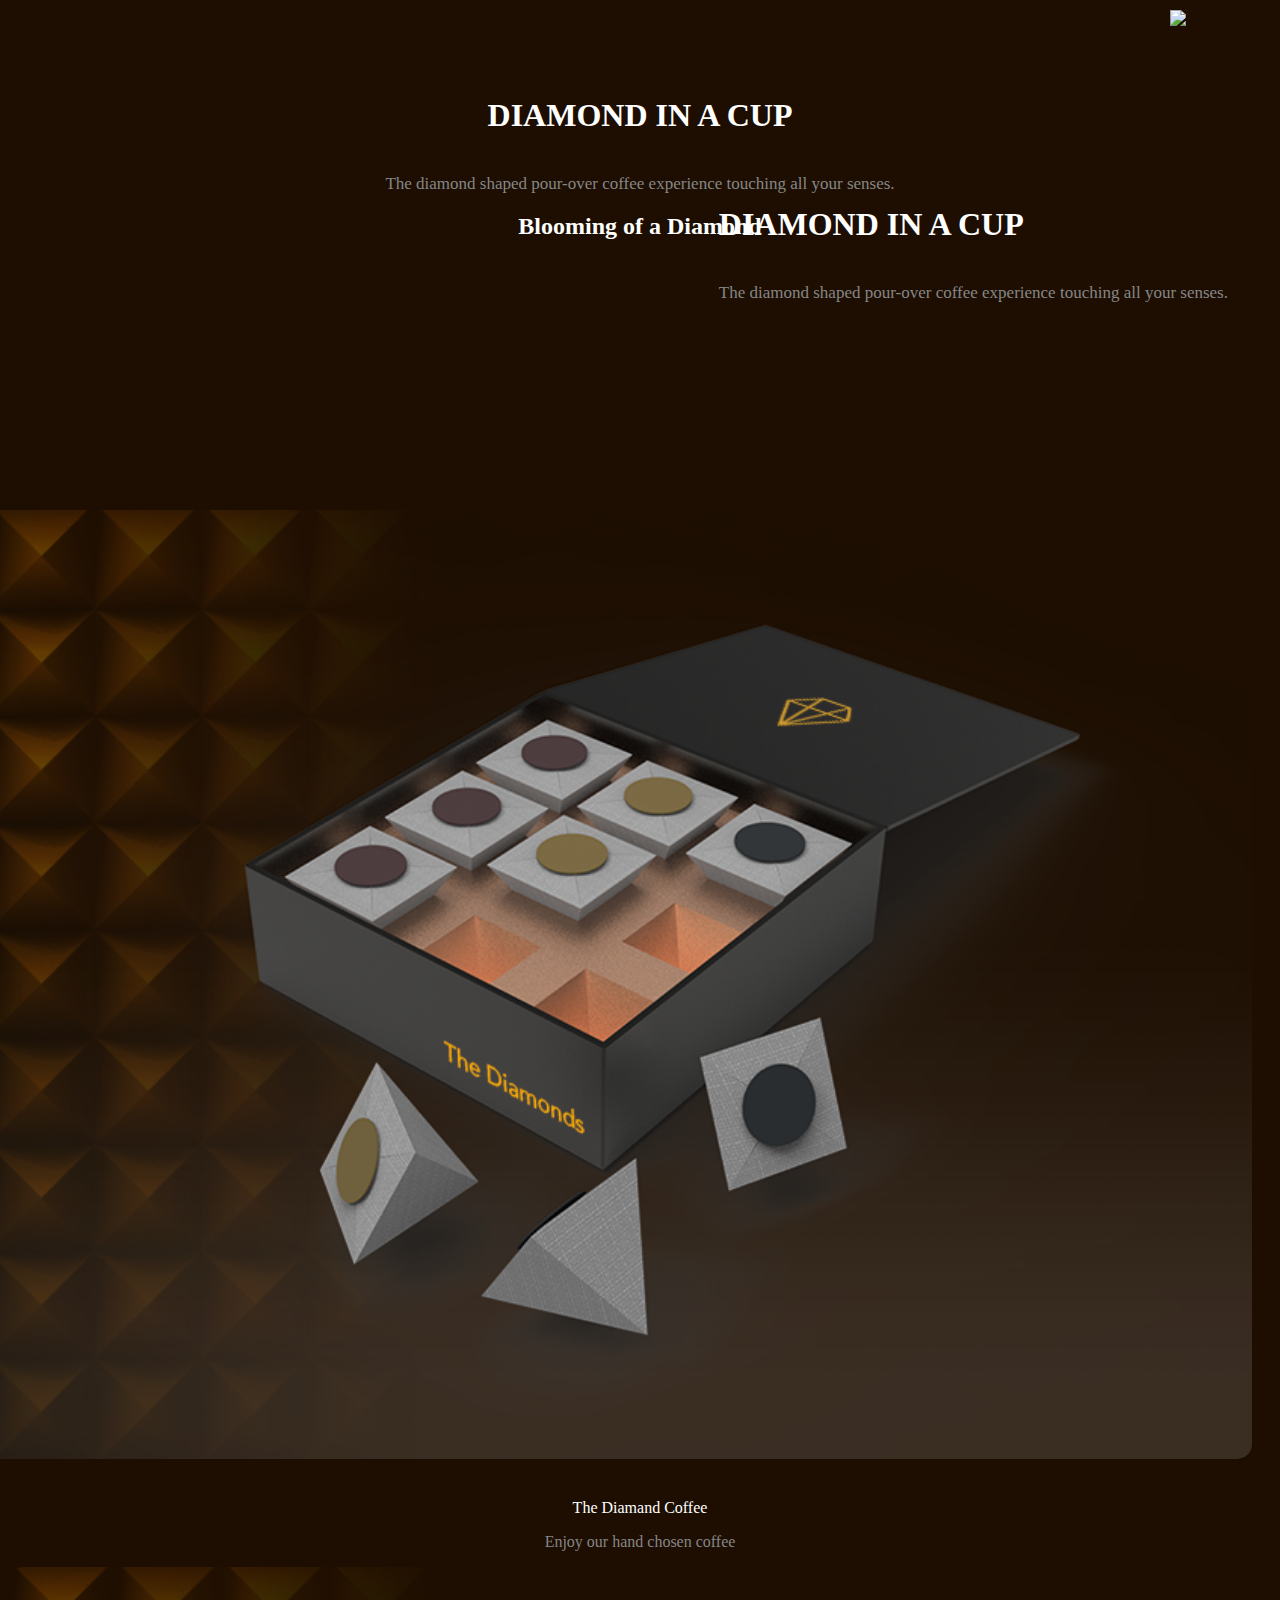
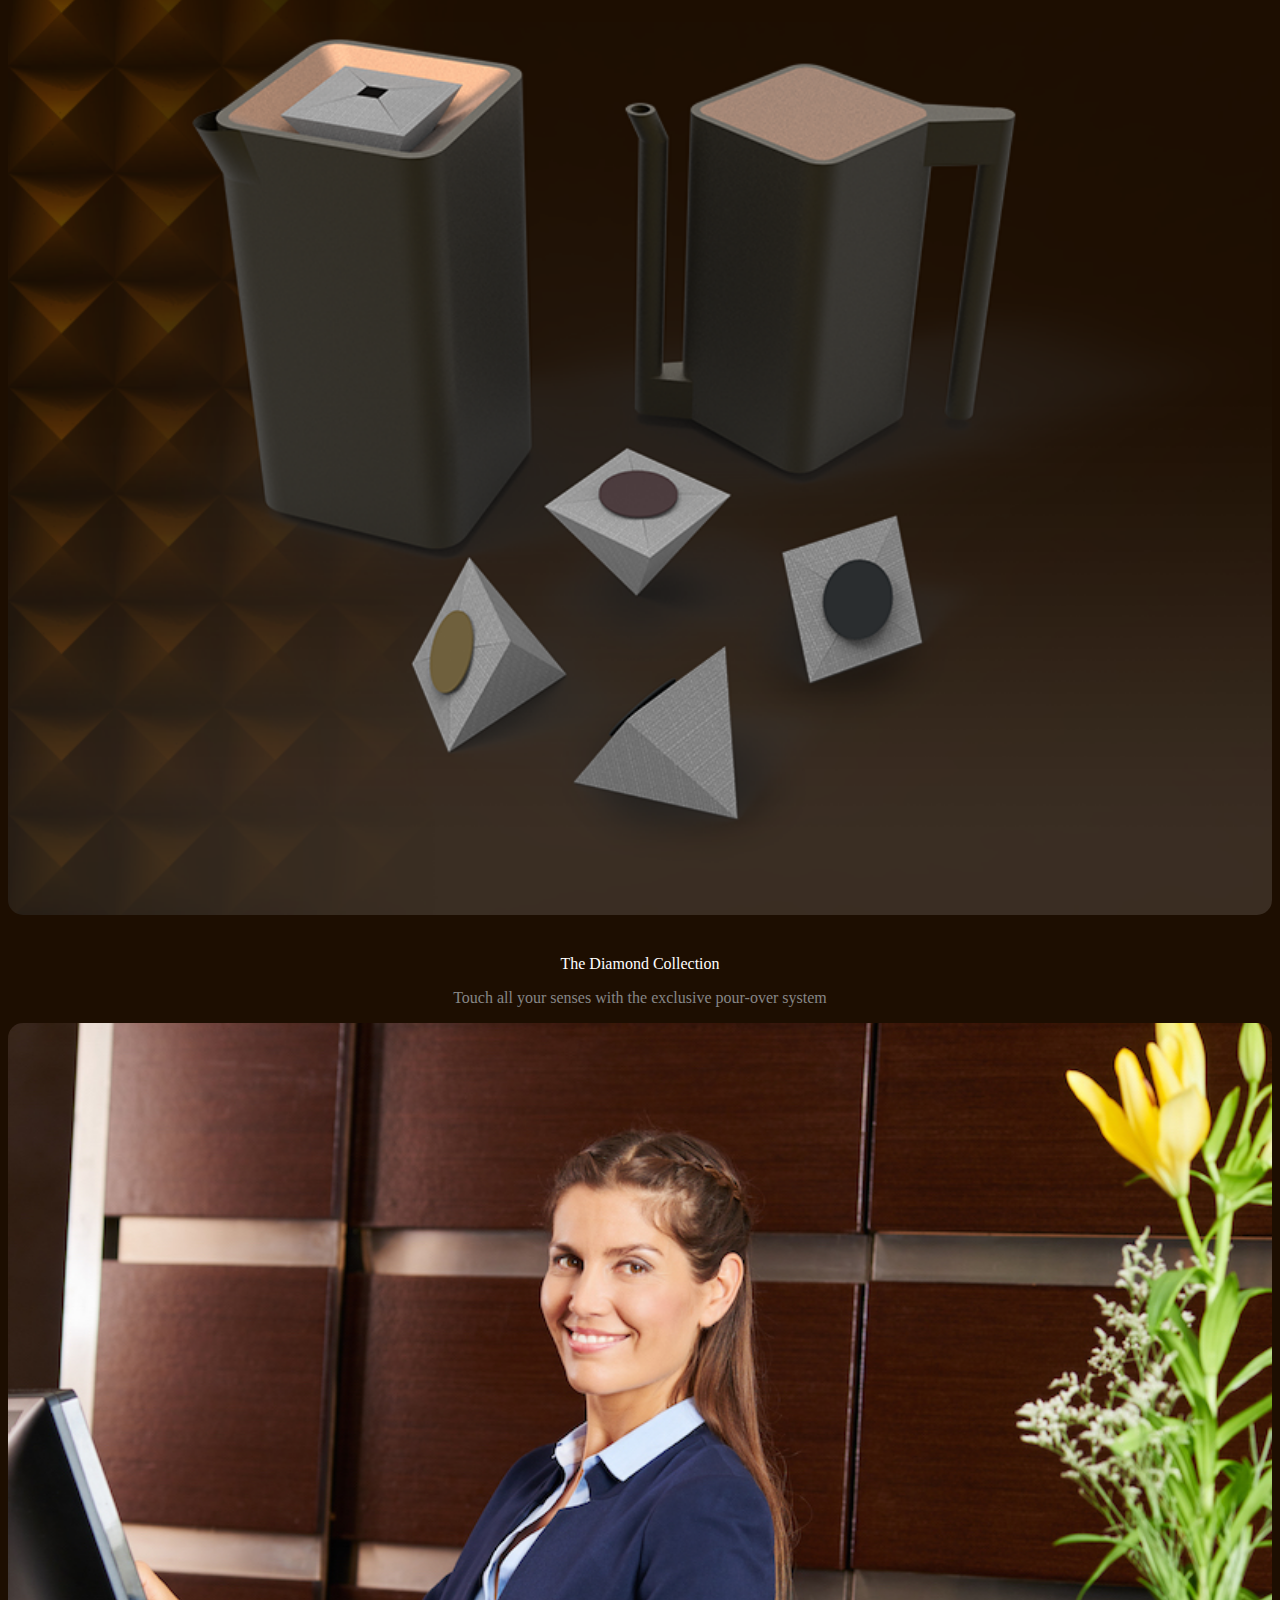
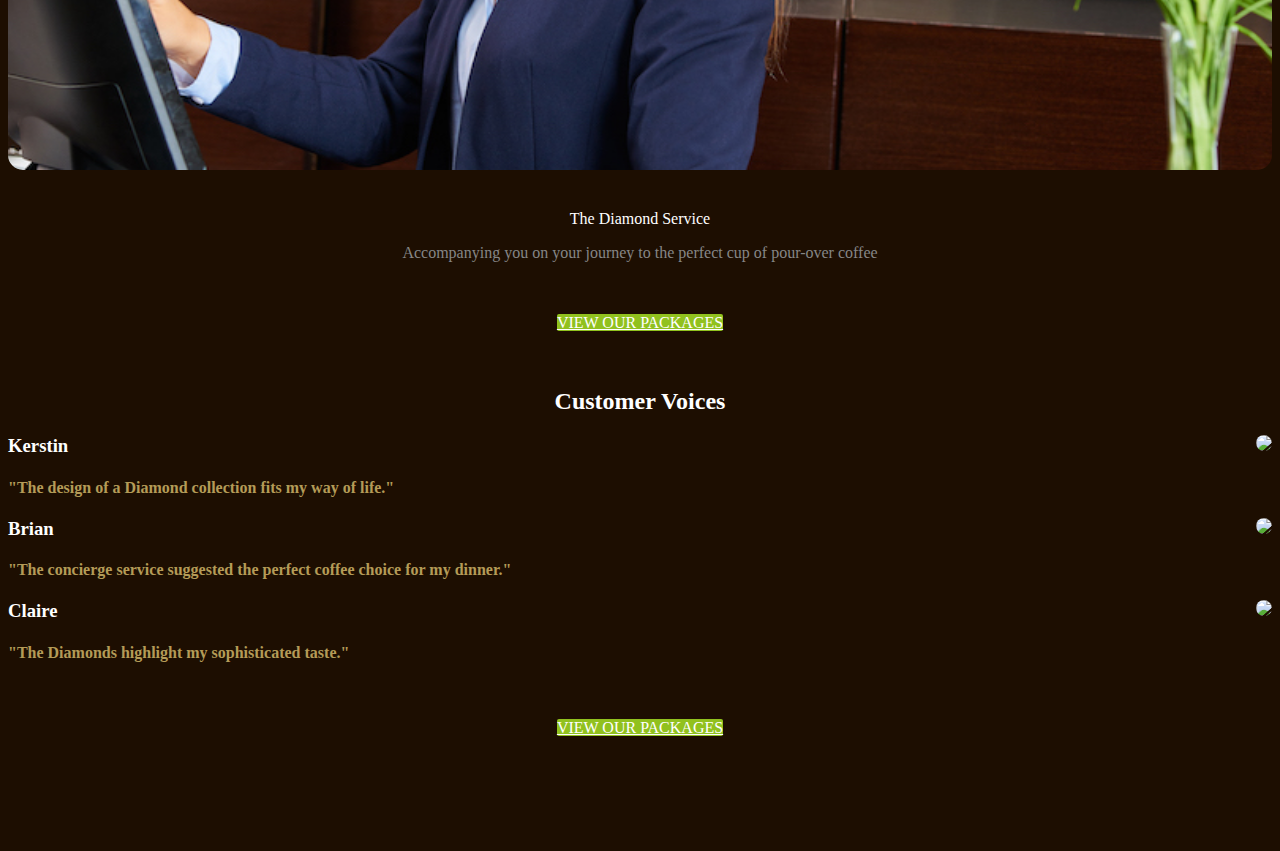
==== index.html @ 7eec51ab "Update graphics" ====
<!doctype html>
<!--[if lt IE 7]>
	<html class="no-js lt-ie9 lt-ie8 lt-ie7" lang=""> <![endif]-->
<!--[if IE 7]>
	<html class="no-js lt-ie9 lt-ie8" lang=""> <![endif]-->
<!--[if IE 8]>
	<html class="no-js lt-ie9" lang=""> <![endif]-->
<!--[if gt IE 8]><!-->
<html class="no-js" lang="" style="overflow-x: hidden;">
<!--<![endif]-->

<head>
  <meta charset="UTF-8">
  <meta http-equiv="X-UA-Compatible" content="IE=edge,chrome=1">
  <title>Pour-Over Coffee</title>
  <meta name="robots" content="index">
  <meta name="viewport" content="width=device-width, initial-scale=1">

  <link rel="shortcut icon" href="favicon.ico" type="image/x-icon" />
  <link rel="icon" href="favicon.ico" type="image/x-icon" />
  <link href="portal/css/bootstrap.min.css" rel="stylesheet" type="text/css">
  <link href="portal/css/main.min.css" rel="stylesheet" type="text/css" />
  <link href="common/skripts/font-awesome/css/font-awesome.min.css" rel="stylesheet" type="text/css" />

  <script src="portal/skripts/cycon.php.js"></script>
  <script data-main="portal/skripts/main" src="portal/skripts/lib/requirejs/require.min.js" async></script>

  <link href="assets/css/customized.css" rel="stylesheet" type="text/css">
  <noscript><img height="1" width="1" style="display:none"
  src="https://www.facebook.com/tr?id=1434436959980967&ev=PageView&noscript=1"
  /></noscript>
</head>
<body>
  
  <!-- 
####################################################################################################
NAVIGATION BAR
####################################################################################################
-->

  <header class="header">
    <div class="container">
      <div class="row">
        <div class="col-xs-12">
          <nav class="navbar navbar-main navbar-inverse" role="navigation" style="margin-top: 20px">
              <!-- <a href="" target="_self"><img class="graphic logo" src="assets/beans.svg"></a> -->
          </nav>
      </div>
    </div>
    </div>
  </header>

  <!-- 
####################################################################################################
PITCH SECTION - (Image on left - Text on right)
####################################################################################################
-->

  <div class="slider main-stage emotional" id="scroll-emotional" style="height: 70%; background-image: url('assets/pitchImage.png'); background-size: cover;">
  <img src="assets/diamond.png" style="position: absolute; top: 10px; right: 10px; width: 100px; height: auto;"/>   
    <div id="slider-342" class="slider-container" data-cycon-module="element-slider" data-option-carousel="false" data-option-paginationSelector="slider-pagination-main"
      data-option-duration="500" data-option-autoplay="1000000" data-option-paginationSelector="false">
      <div class="slider-stage">
        <div class="slider-slide">
          <div class="container-main-stage">
            <div class="graphic-main-stage">
              <div class="wrapper no-select">
                <!-- <img src="assets/pitchImage.png" style="margin-left: 50%; transform: translateX(-50%);" />            -->
<!-- <img src="http://via.placeholder.com/350x300" style="margin-left: 50%; transform: translateX(-50%); margin-bottom: 50px" /> -->
              </div>
              <div class="text-main-stage hidden-xs" style="position: absolute; margin-right: 30px !important; right: 10px;">
                <h2 class="h2 hidden-xs
" style="padding: 0 12px; padding-top: 30%; font-size: 32px;">
                  DIAMOND IN A CUP
                </h2>
                <p class="hidden-xs
" style="
                    color: black;
                    font-size: 17px;
                    margin-top: 40px;
                    padding: 0 12px;
                    ">The diamond shaped pour-over coffee experience touching all your senses.</p>
              </div>
            </div>
          </div>
        </div>
      </div>
      <div class="control control-left"></div>
      <div class="control control-right"></div>
      <div class="slider-pagination-main"></div>
    </div>
  </div>

   <div class="col-xs-12 center callToAction" style=" padding: 20px 0;">
      <div class="row">
          <div class="text-main-stage hidden-md">
            <h2 class="h2" style="padding: 0 12px; padding-top: 30px; font-size: 32px;">
              DIAMOND IN A CUP
            </h2>
            <p style="
                color: black;
                font-size: 17px;
                margin-top: 40px;
                padding: 0 12px;
                ">The diamond shaped pour-over coffee experience touching all your senses.</p>
          </div>
    </div>
   <div class="mb-96"></div>
   <div class="row text">
          <div class="col-xs-12">
            <h2>Blooming of a Diamond</h2>
          </div>
      </div>

  <!-- 
####################################################################################################
TEXT-ONLINE SECTION - (Text on left)
####################################################################################################
-->

  <!--
<section class="background-coffee-fruit">
	<div id="about" class="container">
		<div class="row">
			<div class="col-xs-12 col-md-4">
				<div class="mb-128"></div>
				<h2 class="h2 xl lyon mb-48">Kaffee<br /> trifft
					<br /> Frucht
				</h2>
				<div class="text text-large">
					<p><span style="font-weight: 400;">ffeel: ist ein natürliches Erfrischungsgetränk, das die belebende Wirkung von Cold Brew Coffee und den frischen Geschmack von Superfruits zusammenbringt.</span></p>
					<div class="mb-48 mb-128-small"></div>
				</div>
			</div>
			<div class="col-xs-12 col-xs-full col-sm-10 col-sm-offset-1 col-md-8 col-md-offset-0">
				<div class="mb-48"></div>
				<div id="bodymovin"></div>
				<div class="mb-48"></div>
			</div>
		</div>
	</div>
</section>
-->

  <!-- 
####################################################################################################
FEATURES - (Icons with Headline and Subheadline)
####################################################################################################
-->
  <div id="scroll-actionShot" class="actionShot" style="min-height: 250px;">
  </div>
  <section class="background-story dark features">
    <div class="container">
      <div class="mb-48"></div>
      <div class="row">
        <div class="col-xs-12 col-md-4 mb-96 absatz-story" id="scroll-feature1">
          <div class="row">
            <div class="col-xs-12 col-md-8 col-md-offset-2">
              <div class="text text-medium text-center">
                <img class="graphic story" src="assets/icon1.png" alt="%FEATURE_1%!"  style="width: 100% !important; height: auto; border-radius: 15px; margin-bottom: 20px; margin-left:-40px"/>
                <p class="text larseit-medium">The Diamand Coffee</p>
                <p><span style="font-weight: 400;">Enjoy our hand chosen coffee</span></p>
              </div>
            </div>
          </div>
        </div>
        <div class="col-xs-12 col-md-4 mb-96 absatz-story" id="scroll-feature2">
          <div class="row">
            <div class="col-xs-12 col-md-8 col-md-offset-2">
              <div class="text text-medium text-center">
                <img class="graphic story" src="assets/icon2.png" alt="%FEATURE_2%!"  style="width: 100% !important; height: auto; border-radius: 15px; margin-bottom: 20px;"/>
                <p class="text larseit-medium">The Diamond Collection</p>
                <p><span style="font-weight: 400;">Touch all your senses with the exclusive pour-over system</span></p>
              </div>
            </div>
          </div>
        </div>
        <div class="col-xs-12 col-md-4 mb-96 absatz-story" id="scroll-feature3">
          <div class="row">
            <div class="col-xs-12 col-md-8 col-md-offset-2">
              <div class="text text-medium text-center">
                <img class="graphic story" src="assets/icon3.jpg" alt="%FEATURE_3%!" style="width: 100% !important; height: auto; border-radius: 15px; margin-bottom: 20px;"/>
                <p class="text larseit-medium">The Diamond Service</p>
                <p><span style="font-weight: 400;">Accompanying you on your journey to the perfect cup of pour-over coffee</span></p>
              </div>
            </div>
          </div>
        </div>
      </div>
  </section>

    <div class="col-xs-12 center callToAction" style=" padding: 20px 0;">
      <div class="row">
      <!-- <h3 style="margin-bottom: 20px;
    margin: 0 40px 20px;">Hand crafted coffee. <br/> Made simple.</h3> -->
        <p><a href="product.html" type="button" class="btn btn-default btn-lg tryButton productButton" id="scroll-productButton-middle">View our packages</a></p>
      </div>
    </div>
    <div class="mb-96"></div>

<!-- 
  ####################################################################################################
  TESTIMONIALS
  ####################################################################################################
  -->

  <section class="testimonials">
    <div id="sorten" class="container">
    <div class="mb-96"></div>
      <div class="row">
        <div class="col-xs-12 text-center mb-96">
          <h2 class="h2" id="customer-voices">Customer Voices</h2>
        </div>
      </div>
      <div class="row mb-24">
          <div class="col-s-12 col-md-4">
              <div class="mobile-center">
              <img class="graphic product" src="assets/customer1.jpg" style="border-radius: 5000px; max-width: 200px; float: right;"/>
              </div>
          </div>
          <div class="col-xs-12 col-sm-8 col-md-8">
              <div class="mobile-center">
              <h3 style="margin-bottom: 10px">Kerstin</h3>
              <h4 style="color: #b49b57!important">"The design of a Diamond collection fits my way of life."</h4>
              </div>
          </div>
      </div>  
      <div class="row mb-24">
          <div class="col-s-12 col-md-4">
              <div class="mobile-center">
              <img class="graphic product" src="assets/customer3.jpg" style="border-radius: 5000px; max-width: 200px; float: right;"/>
              </div>
          </div>
          <div class="col-xs-12 col-sm-8 col-md-8">
              <div class="mobile-center">
              <h3 style="margin-bottom: 10px">Brian</h3>
              <h4 style="color: #b49b57!important">"The concierge service suggested the perfect coffee choice for my dinner."</h4>
              </div>
          </div>
      </div> 
      <div class="row mb-24">
          <div class="col-s-12 col-md-4">
              <div class="mobile-center">
              <img class="graphic product" src="assets/customer2.jpg" style="border-radius: 5000px; max-width: 200px; float: right;"/>
              </div>
          </div>
          <div class="col-xs-12 col-sm-8 col-md-8"  id="scroll-last-voice">
              <div class="mobile-center">
              <h3 style="margin-bottom: 10px">Claire</h3>
              <h4 style="color: #b49b57!important">"The Diamonds highlight my sophisticated taste."</h4>
              </div>
          </div>
      </div>  
    </div>
  </section>

    <div class="col-xs-12 center callToAction" id="scroll-last-calltoaction" style=" padding: 20px 0;">
      <div class="row">
      <!-- <h3 style="margin-bottom: 20px;
    margin: 0 40px 20px;">Hand crafted coffee. <br/> Made simple.</h3> -->
        <p><a href="product.html" type="button" class="btn btn-default btn-lg tryButton productButton" id="scroll-productButton-bottom">View our packages</a></p>
      </div>
    </div>
    <div class="mb-96"></div>

<!-- 
	####################################################################################################
	SHOWROOM - (Show available products and offer call to action)
	####################################################################################################
	-->
<!--
  <section class="background-white showroom">
    <div id="sorten" class="container">
      <div class="row">
        <div class="col-xs-12 text-center mb-96">
          <div class="mb-128"></div>
          <h2 class="h2">%SHOWROOM_HAED%!</h2>
        </div>
      </div>
      <div class="row">
        <div class="col-xs-12 col-md-4 mb-96">
          <div class="row">
            <div class="col-xs-10 col-xs-offset-1 col-sm-8 col-sm-offset-2 col-md-12 col-md-offset-0 text-center">
              <img class="graphic product" src="assets/showroom/showroom_product_1.jpg" alt="Product 1" />
            </div>
          </div>
          <div class="row">
            <div class="col-xs-12 col-sm-offset-2 col-sm-8 col-md-offset-0 col-md-12">
              <div class="mb-24">
                <p class="text text-large text-center larseit-medium">%PRODUCT_NAME_1%!</p>
              </div>
              <div class="text text-medium text-center">
                <p><span style="font-weight: 400;">%PRODUCT_DESCRIPTION_1%!</span></p>
              </div>
            </div>
          </div>
        </div>
        <div class="col-xs-12 col-md-4 mb-96">
          <div class="row">
            <div class="col-xs-10 col-xs-offset-1 col-sm-8 col-sm-offset-2 col-md-12 col-md-offset-0 text-center">
              <img class="graphic product" src="assets/showroom/showroom_product_2.jpg" alt="Product 2" />
            </div>
          </div>
          <div class="row">
            <div class="col-xs-12 col-sm-offset-2 col-sm-8 col-md-offset-0 col-md-12">
              <div class="mb-24">
                <p class="text text-large text-center larseit-medium">%PRODUCT_NAME_2%!</p>
              </div>
              <div class="text text-medium text-center">
                <p><span style="font-weight: 400;">%PRODUCT_DESCRIPTION_2%!</span></p>
              </div>
            </div>
          </div>
        </div>
        <div class="col-xs-12 col-md-4 mb-96">
          <div class="row">
            <div class="col-xs-10 col-xs-offset-1 col-sm-8 col-sm-offset-2 col-md-12 col-md-offset-0 text-center">
              <img class="graphic product" src="assets/showroom/showroom_product_3.jpg" alt="Product 3" />
            </div>
          </div>
          <div class="row">
            <div class="col-xs-12 col-sm-offset-2 col-sm-8 col-md-offset-0 col-md-12">
              <div class="mb-24">
                <p class="text text-large text-center larseit-medium">%PRODUCT_NAME_3%!</p>
              </div>
              <div class="text text-medium text-center">
                <p><span style="font-weight: 400;">%PRODUCT_DESCRIPTION_3%!</span></p>
              </div>
            </div>
          </div>
        </div>
  </section>

  -->

  <!-- 
	####################################################################################################
	Impressum
	####################################################################################################
	-->
  <section class="footer" id="footer">
    <span>&nbsp;</span>
  </section>

  <script src="portal/skripts/lib/jquery/jquery-1.11.3.min.js"></script>
  <script src="assets/js/logging.js"></script>
  <script src="assets/js/noframework.waypoints.min.js"></script>

  <script src="assets/js/script.js"></script>
<!--   <script src="portal/skripts/lib/jquery/jquery.scrolldepth.min.js"></script>
  <script>
    jQuery(function () {
      jQuery.scrollDepth();
    });    
  </script> -->
      
</body>

</html>
---- assets/css/customized.css ----
/* GENERAL */
.white {
  background-color: #1d0e01;
}

.center {
  text-align: center;
}

body, html{
  background-color: #1d0e01 !important;
  color: white;
}

a, h1, h2, h3, h4, h5 {
  color: white !important;
}

p {
  color: #868686!important;
}

.dark {
  background-color: #808080;
  color: #1d0e01 !important;
}

/* NEWSLETTER SIGNUP */
.callToAction  a, .tryButton, .productButton {
  background: #91c11e;
  border: none;
  border-radius: 2px;
  text-transform: uppercase;
  color: white;
}

.callToAction  a:hover,  .tryButton:hover, .productButton:hover {
  background: #79a119;
  border: none;
  color: white;
}

h2, h3 {
  word-wrap: break-word;
}


/* Sections */

.emotional .text {
  color: black !important;
}

.actionShot {
  height: 70%;
  width: 100%;
  background-image: url(/assets/animation.gif);
  background-size: cover;
  background-repeat: no-repeat;
  background-position: 66% 8%;
}

.features {
  background: #1d0e01;
  text-align: center;
}

.features .text {
  color: #ffffff !important;
}

.showroom .text {
  color: #ffffff !important;
}

svg {
  fill: #ffffff;
}

div.emotional {
  color: black;
  background: #1d0e01;
}


.mobile-center {
  text-align: center;
  padding: 2em 0;
}

.mobile-center img {
  max-width: 40% !important;
  margin-right: 50%;
  transform: translateX(50%);
}

/* IMPRESSUM */
.footer {
  background-color: #1d0e01;
  text-align: center;
  padding: 1em;
}
.footer > span {
  color: black;
  font-size: 0.8em;
}

@media (min-width:801px)  { 
  img.stars {
    max-width: 30% !important;
  }

  .mobile-center {
    text-align: left;
    padding: 0;
  }

  .mobile-center img {
    max-width: 200px;
    margin-right: 0;
    transform: translateX(0);
  }
}
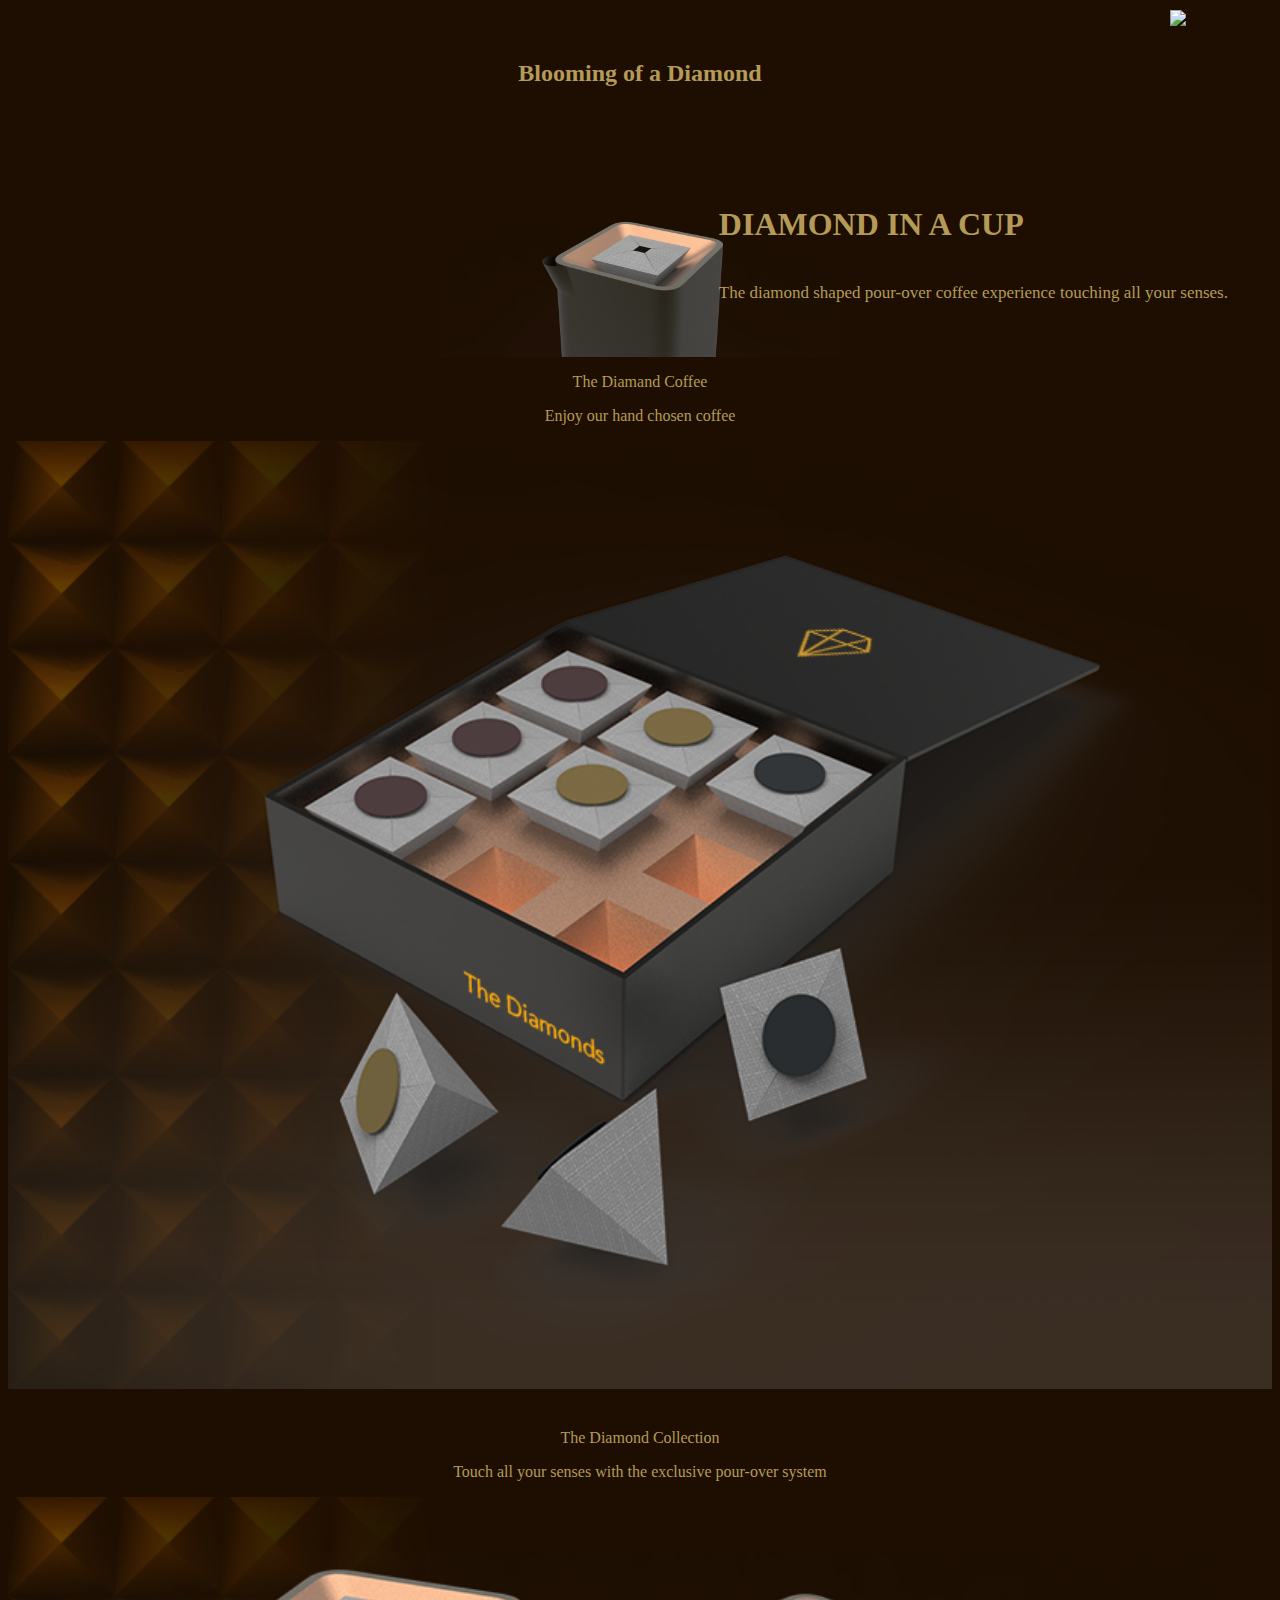
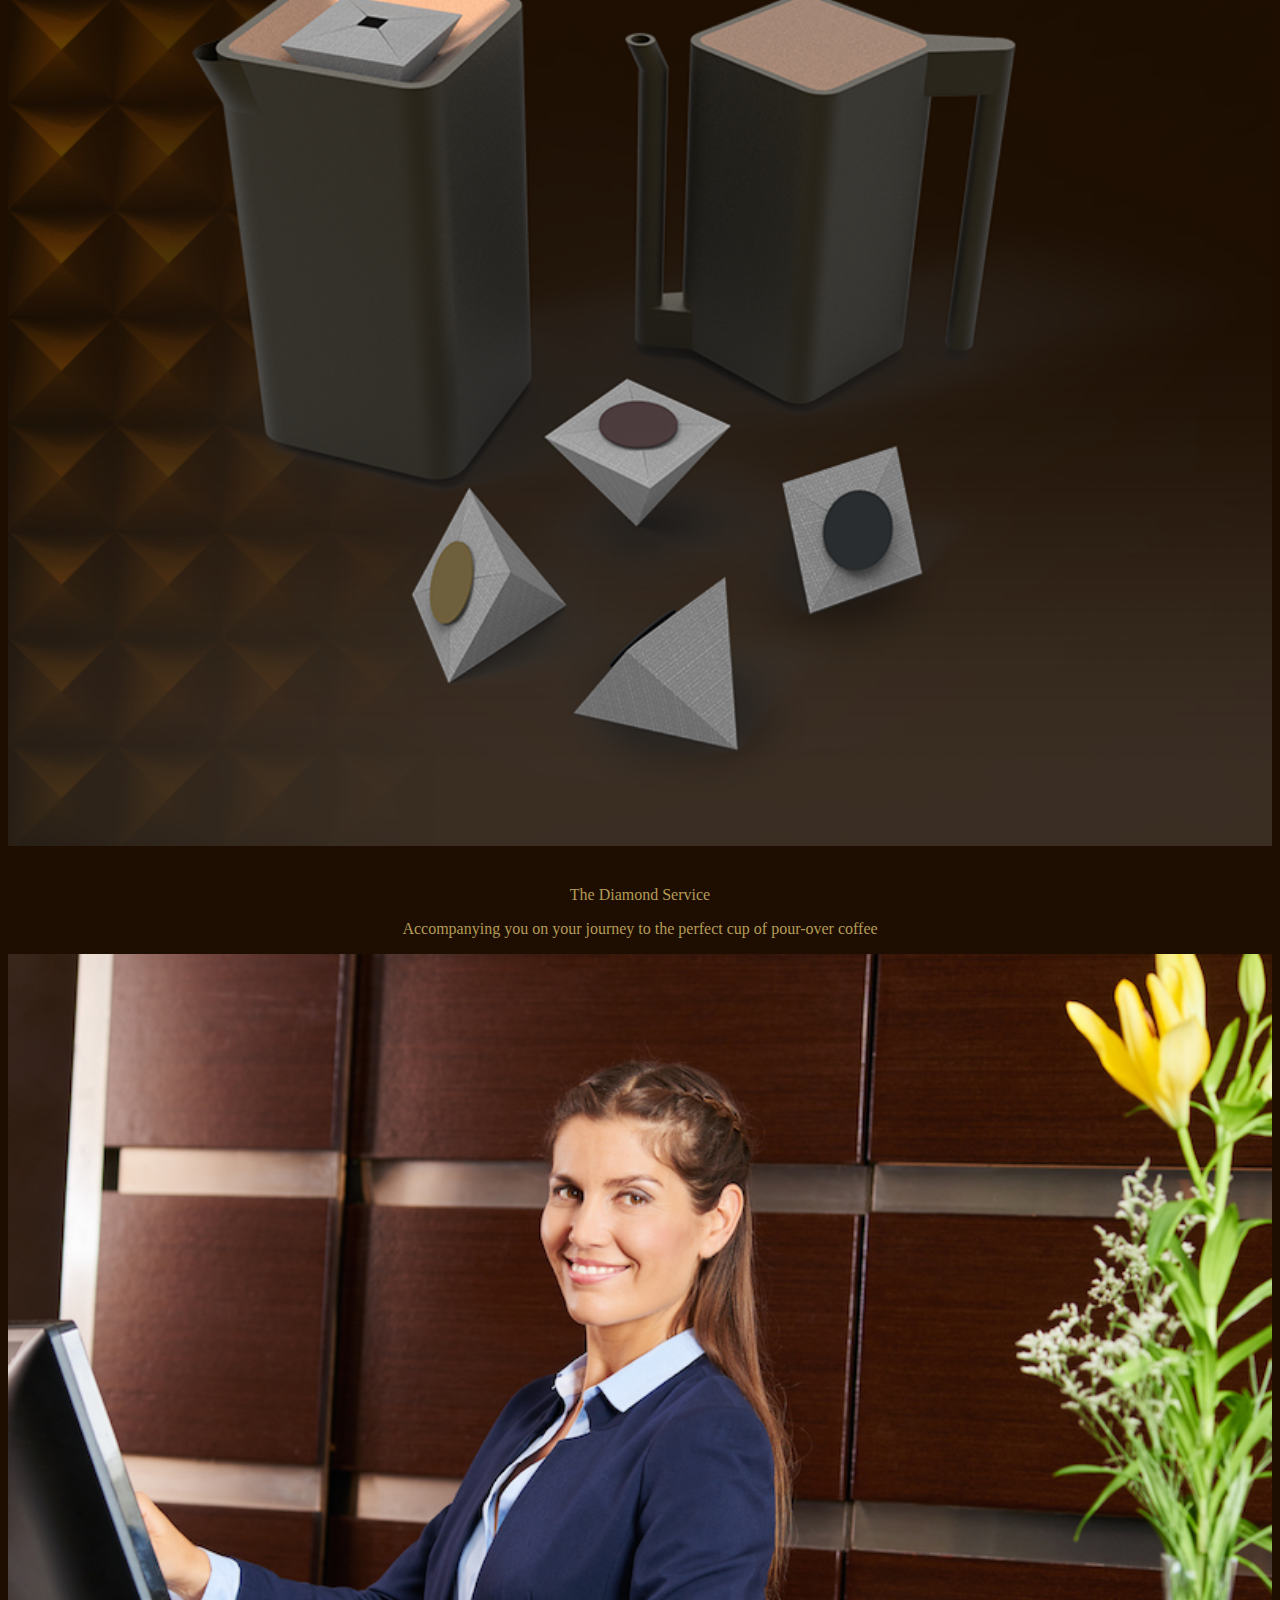
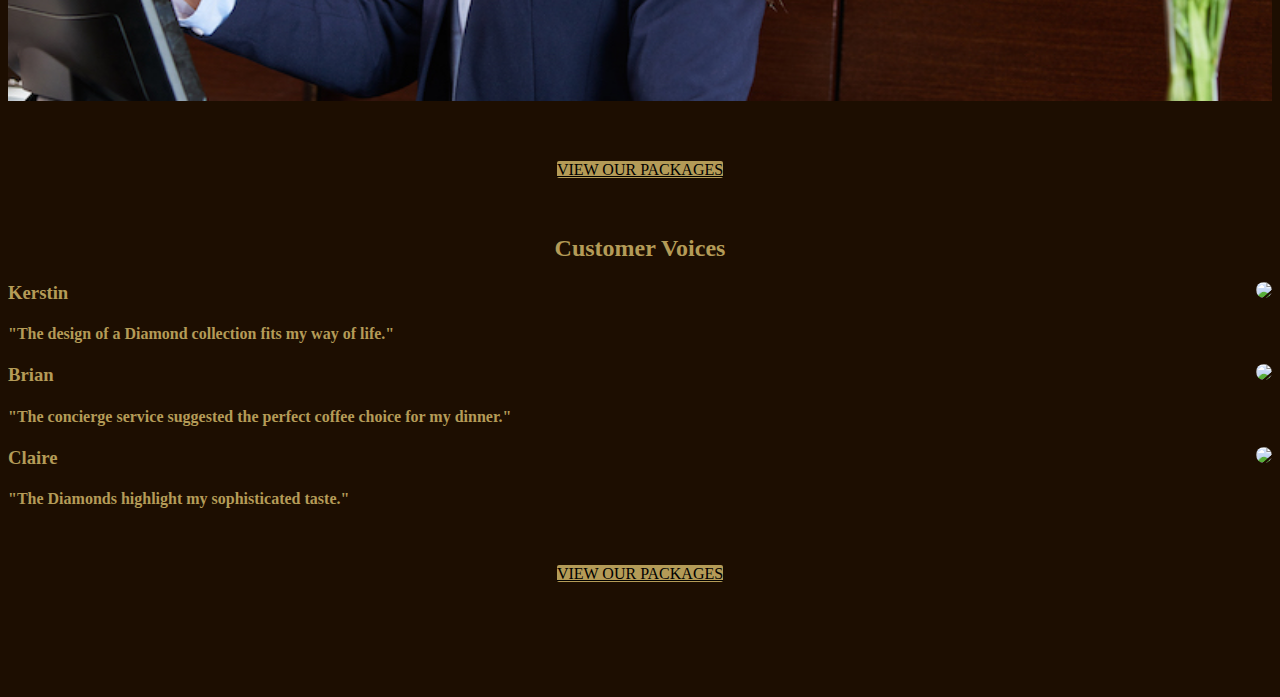
==== commit 9118c473: "Update website" ====
--- a/index.html
+++ b/index.html
@@ -110,6 +110,7 @@
           <div class="col-xs-12">
             <h2>Blooming of a Diamond</h2>
           </div>
+          <div class="mb-96"></div>
       </div>
 
   <!-- 
@@ -150,16 +151,17 @@
   <div id="scroll-actionShot" class="actionShot" style="min-height: 250px;">
   </div>
   <section class="background-story dark features">
-    <div class="container">
+    <div class="container container-no-padding">
       <div class="mb-48"></div>
       <div class="row">
         <div class="col-xs-12 col-md-4 mb-96 absatz-story" id="scroll-feature1">
           <div class="row">
             <div class="col-xs-12 col-md-8 col-md-offset-2">
               <div class="text text-medium text-center">
-                <img class="graphic story" src="assets/icon1.png" alt="%FEATURE_1%!"  style="width: 100% !important; height: auto; border-radius: 15px; margin-bottom: 20px; margin-left:-40px"/>
                 <p class="text larseit-medium">The Diamand Coffee</p>
-                <p><span style="font-weight: 400;">Enjoy our hand chosen coffee</span></p>
+                <p><span style="font-weight: 400; padding: 0 20px; display: block;">Enjoy our hand chosen coffee</span></p>
+                <div class="mb-48"></div>
+                <img class="graphic story" src="assets/icon1.png" alt="%FEATURE_1%!"  style="width: 100% !important; height: auto; margin-bottom: 20px;"/>
               </div>
             </div>
           </div>
@@ -168,9 +170,10 @@
           <div class="row">
             <div class="col-xs-12 col-md-8 col-md-offset-2">
               <div class="text text-medium text-center">
-                <img class="graphic story" src="assets/icon2.png" alt="%FEATURE_2%!"  style="width: 100% !important; height: auto; border-radius: 15px; margin-bottom: 20px;"/>
                 <p class="text larseit-medium">The Diamond Collection</p>
-                <p><span style="font-weight: 400;">Touch all your senses with the exclusive pour-over system</span></p>
+                <p><span style="font-weight: 400; padding: 0 20px; display: block;">Touch all your senses with the exclusive pour-over system</span></p>
+                <div class="mb-48"></div>
+                <img class="graphic story" src="assets/icon2.png" alt="%FEATURE_2%!"  style="width: 100% !important; height: auto; margin-bottom: 20px;"/>
               </div>
             </div>
           </div>
@@ -179,9 +182,10 @@
           <div class="row">
             <div class="col-xs-12 col-md-8 col-md-offset-2">
               <div class="text text-medium text-center">
-                <img class="graphic story" src="assets/icon3.jpg" alt="%FEATURE_3%!" style="width: 100% !important; height: auto; border-radius: 15px; margin-bottom: 20px;"/>
                 <p class="text larseit-medium">The Diamond Service</p>
-                <p><span style="font-weight: 400;">Accompanying you on your journey to the perfect cup of pour-over coffee</span></p>
+                <p><span style="font-weight: 400; padding: 0 20px; display: block;">Accompanying you on your journey to the perfect cup of pour-over coffee</span></p>
+                <div class="mb-48"></div>
+                <img class="graphic story" src="assets/icon3.jpg" alt="%FEATURE_3%!" style="width: 100% !important; height: auto; margin-bottom: 20px;"/>
               </div>
             </div>
           </div>
--- a/assets/css/customized.css
+++ b/assets/css/customized.css
@@ -12,12 +12,28 @@
   color: white;
 }
 
-a, h1, h2, h3, h4, h5 {
-  color: white !important;
+h1, h2, h3, h4, h5 {
+  color: #b49b57 !important;
 }
 
 p {
-  color: #868686!important;
+  color: #b49b57 !important;
+}
+
+/* Small devices (tablets, 768px and up) */
+@media (max-width: 767px) {
+  .row-sm-no-padding {
+    [class*="col-"] {
+      padding-left: 0 !important;
+      padding-right: 0 !important;
+    }
+  }
+
+  .container-no-padding {
+      margin-left: 0 !important;
+      margin-right: 0 !important;
+      width: 100%;
+  }
 }
 
 .dark {
@@ -27,17 +43,17 @@
 
 /* NEWSLETTER SIGNUP */
 .callToAction  a, .tryButton, .productButton {
-  background: #91c11e;
+  background: #b49b57;
   border: none;
   border-radius: 2px;
   text-transform: uppercase;
-  color: white;
+  color: black;
 }
 
 .callToAction  a:hover,  .tryButton:hover, .productButton:hover {
-  background: #79a119;
+  background: #b49b57;
   border: none;
-  color: white;
+  color: black;
 }
 
 h2, h3 {
@@ -52,12 +68,33 @@
 }
 
 .actionShot {
-  height: 70%;
+  height: 36%;
   width: 100%;
   background-image: url(/assets/animation.gif);
-  background-size: cover;
+  background-size: contain;
   background-repeat: no-repeat;
-  background-position: 66% 8%;
+  background-position: center;
+}
+
+@media (max-width: 767px) {
+  .main-stage.emotional {
+    background-position: -130px 0;
+  }
+
+  .hidden-xs {
+    display: none;
+  }
+}
+
+@media (min-width: 768px) {
+  .hidden-md {
+    display: none;
+  }
+}
+
+.diamondIcon {
+  width: 20px;
+  height: auto;
 }
 
 .features {
@@ -66,15 +103,15 @@
 }
 
 .features .text {
-  color: #ffffff !important;
+  color: #b49b57 !important;
 }
 
 .showroom .text {
-  color: #ffffff !important;
+  color: #b49b57 !important;
 }
 
 svg {
-  fill: #ffffff;
+  fill: #b49b57;
 }
 
 div.emotional {
